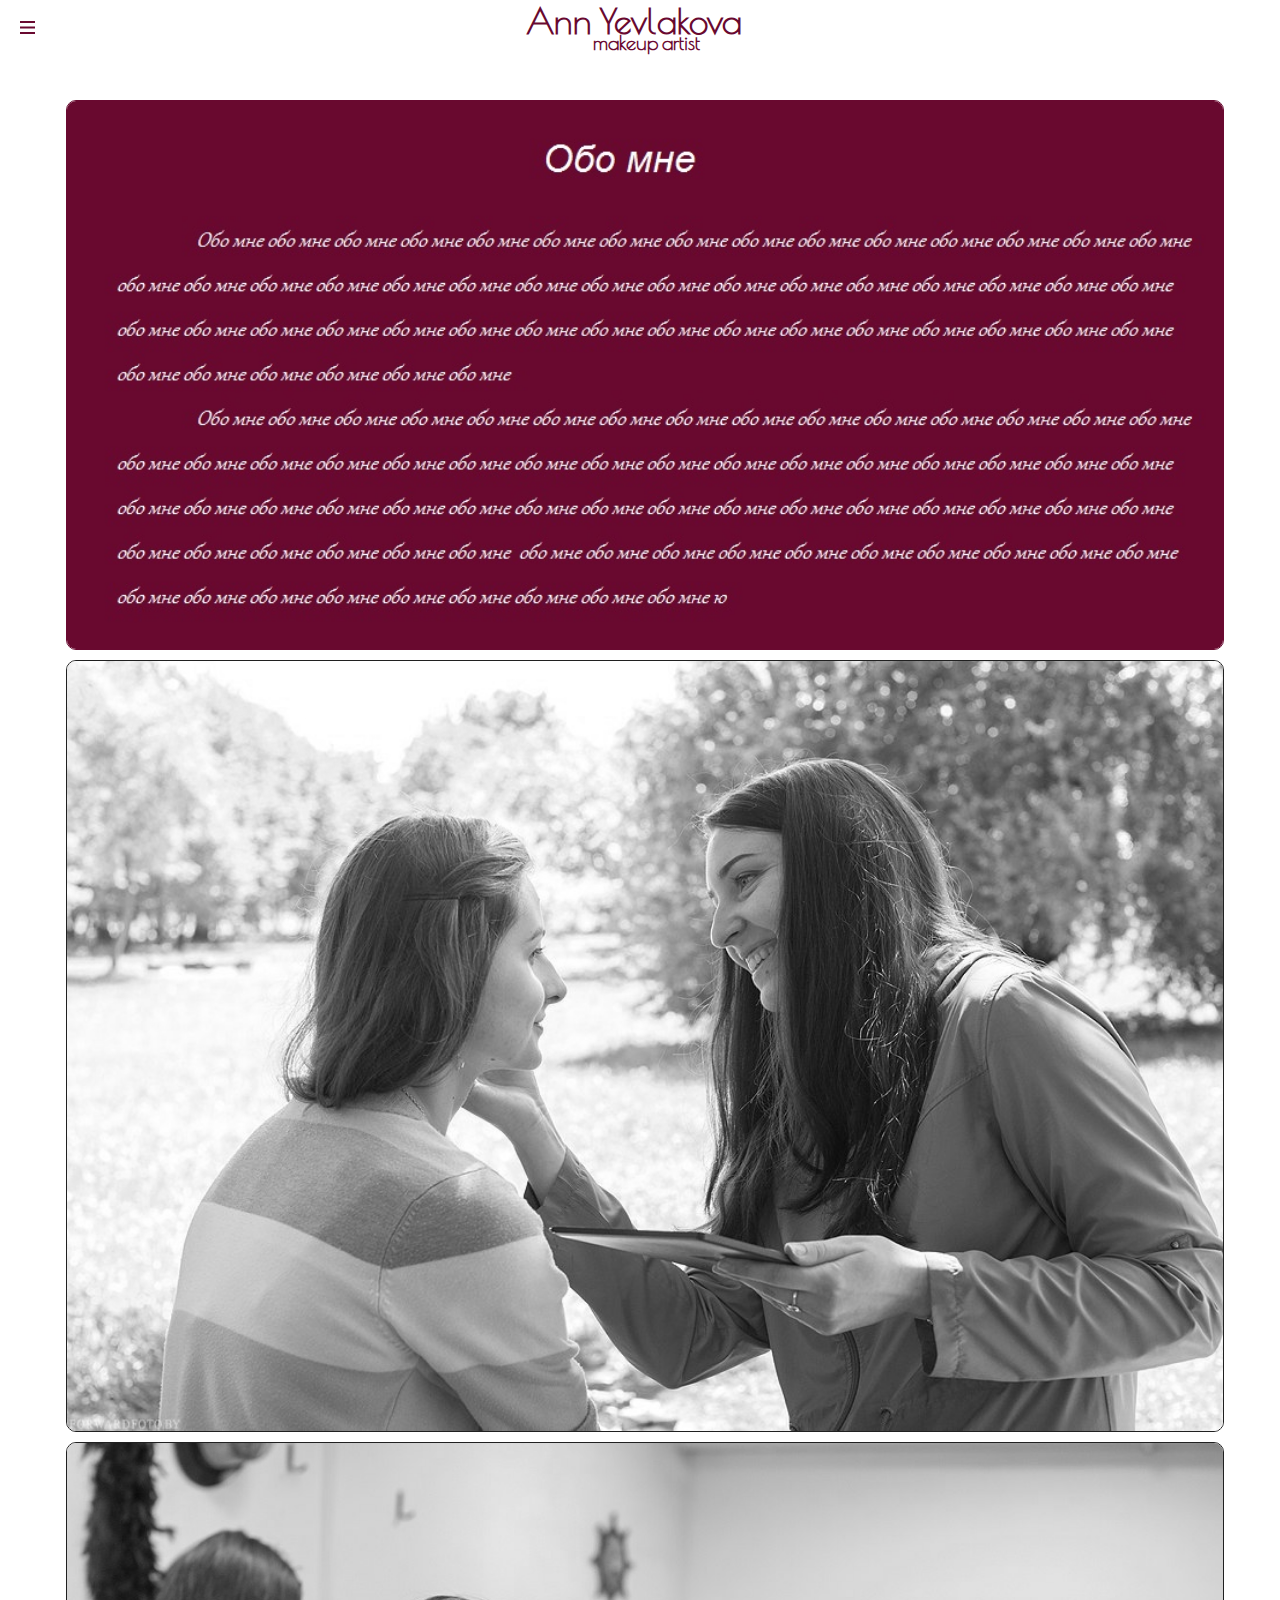
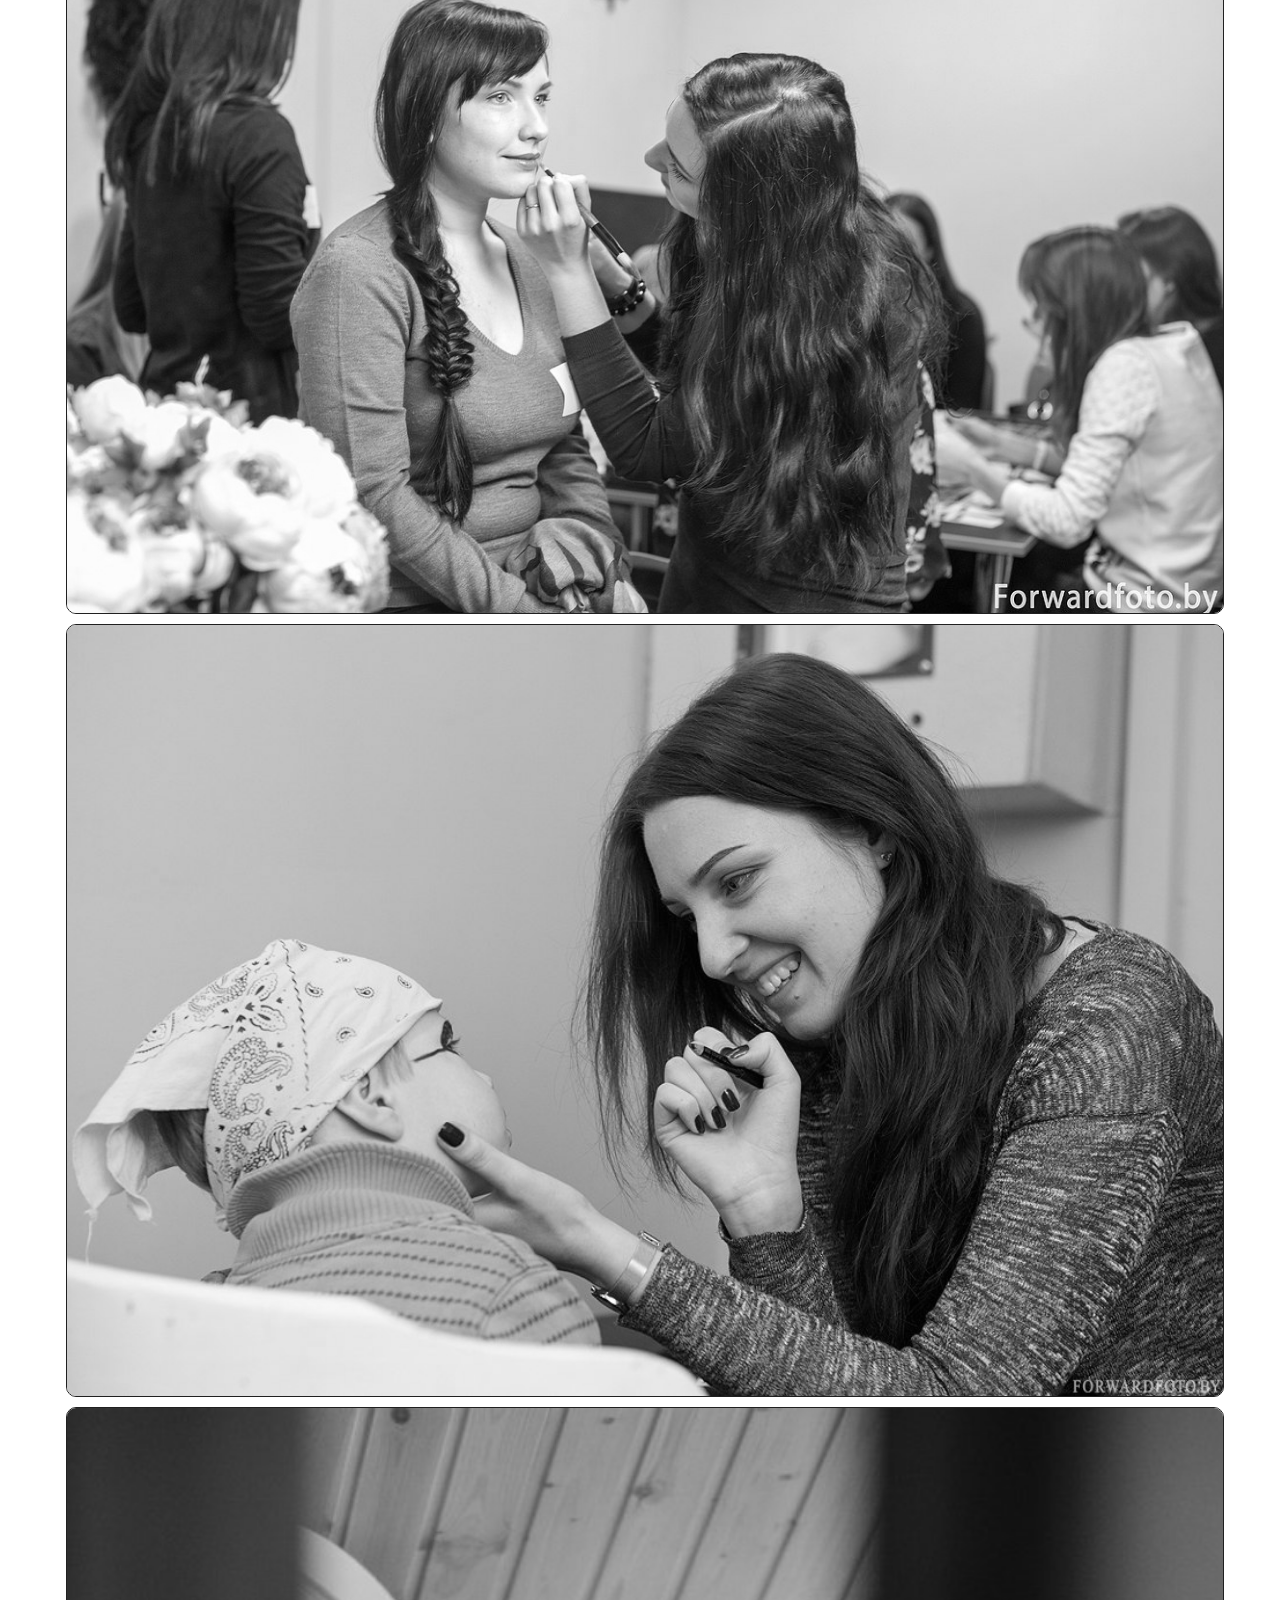
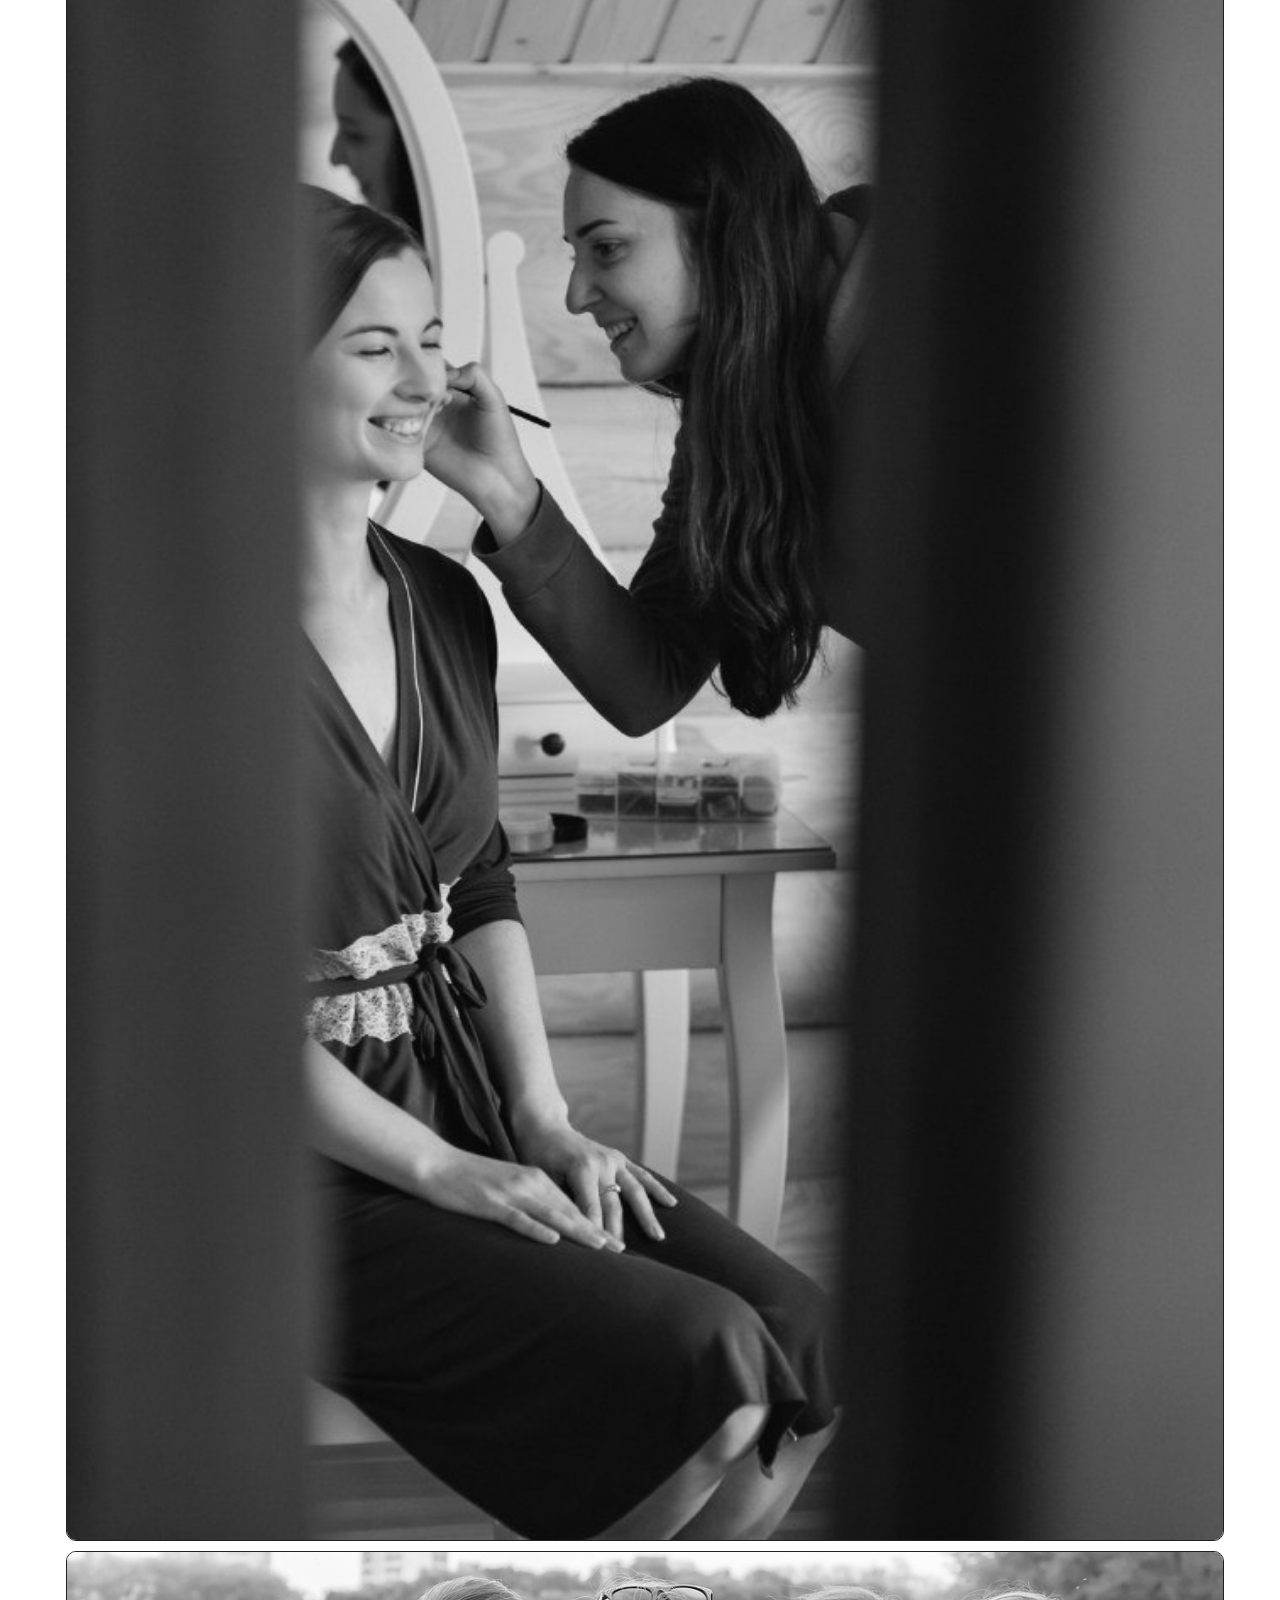
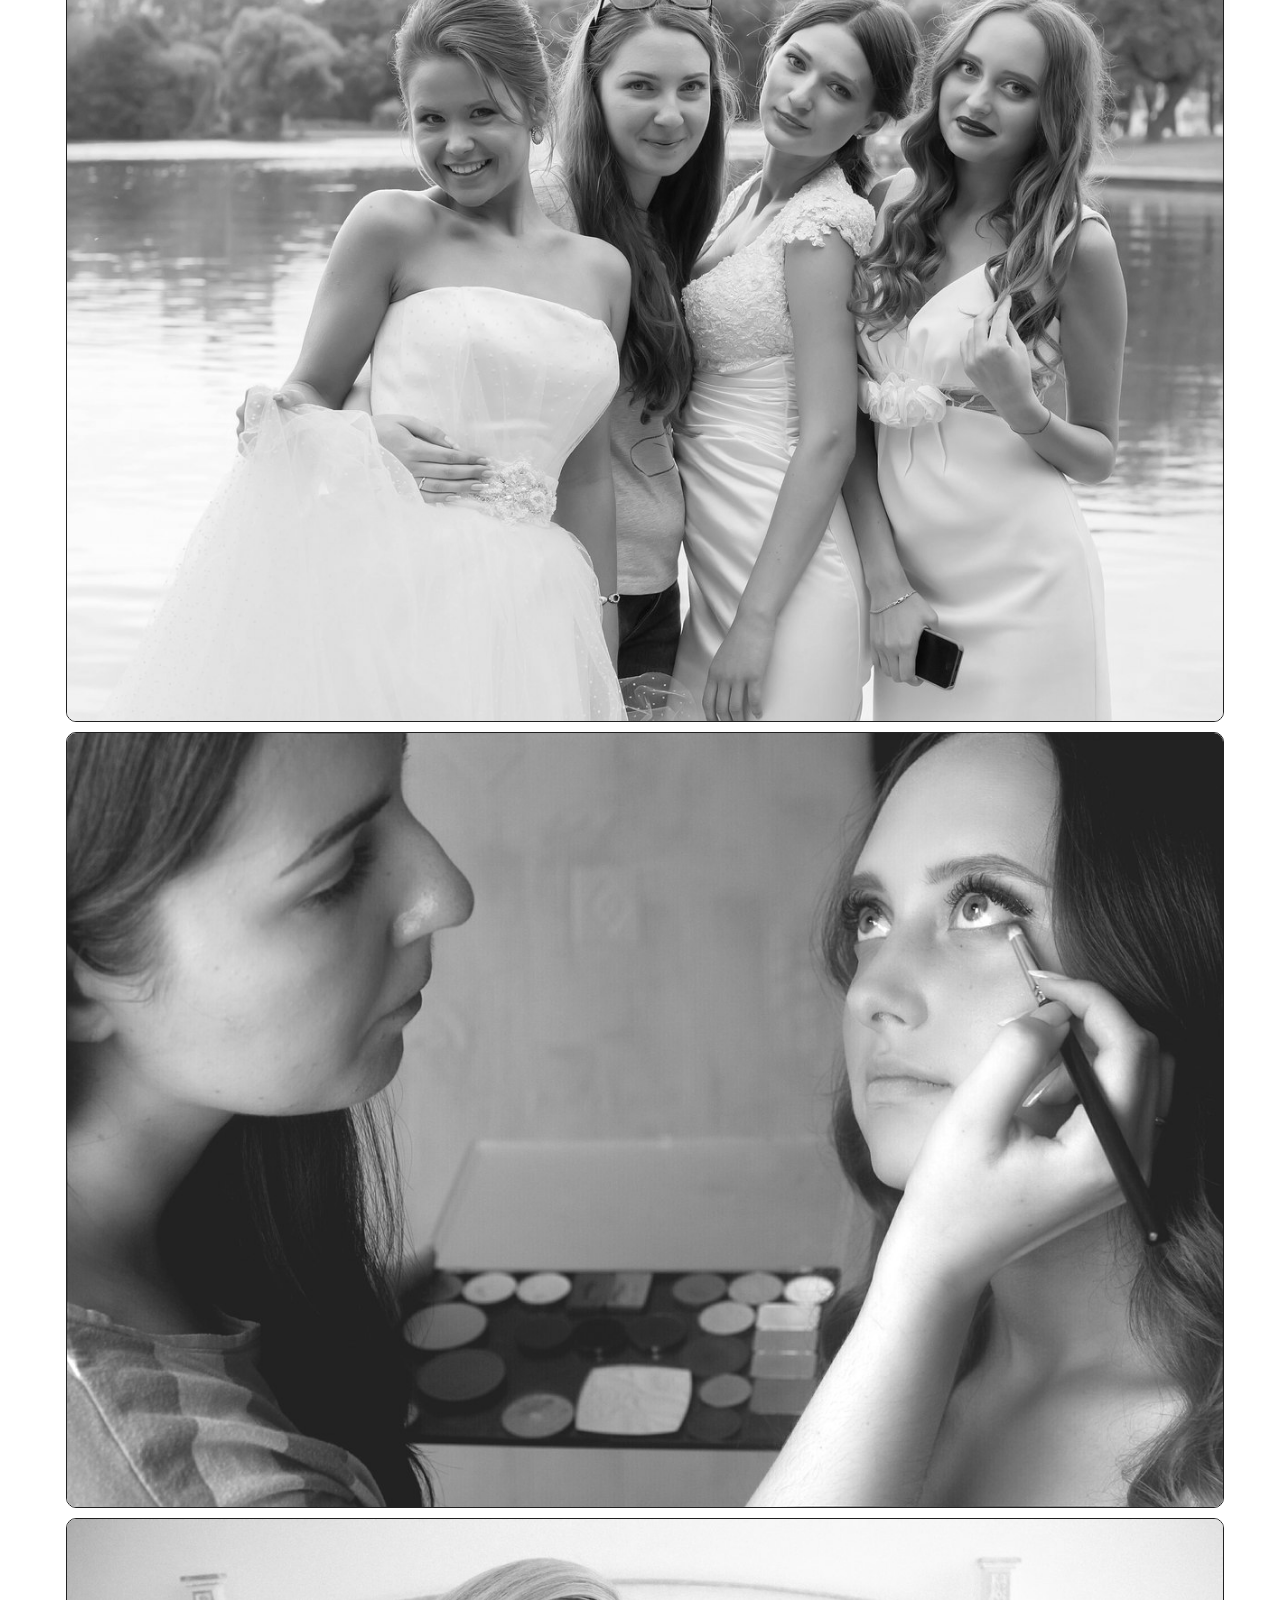
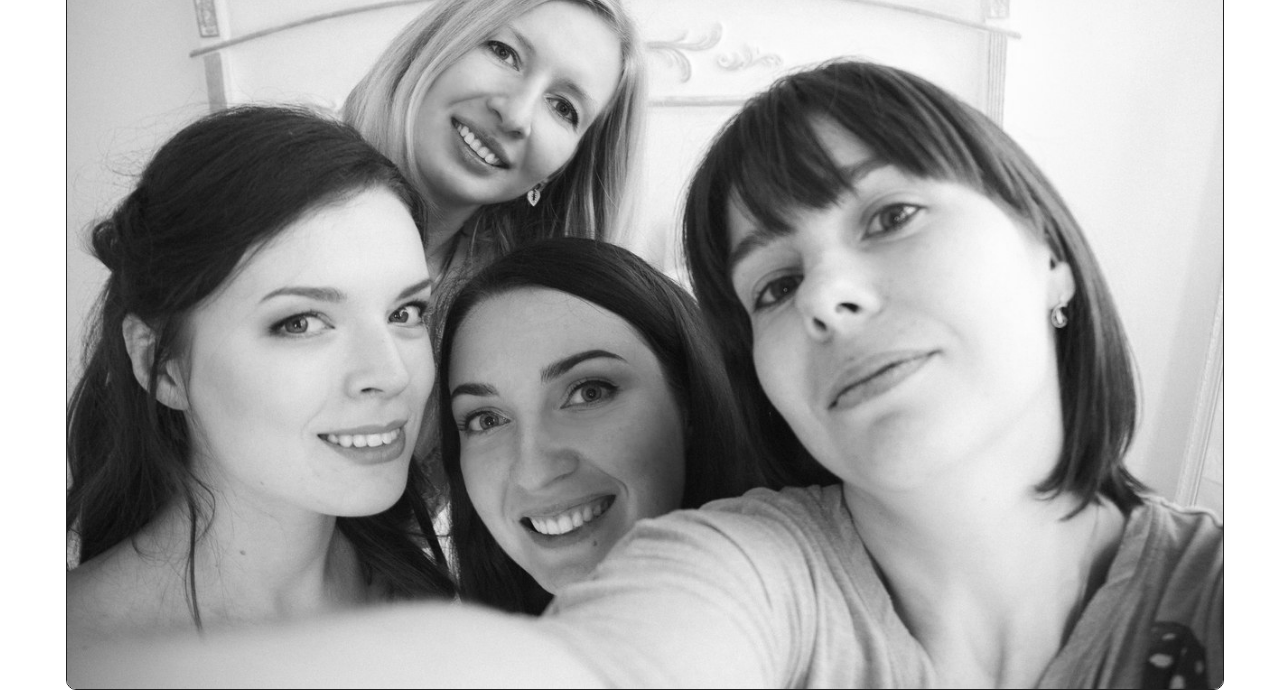
==== aboutMe.html @ bda9d186 "initial commit" ====
<!DOCTYPE html>
<html>
<head>
    <meta charset="utf-8">
    <meta name="viewport" content="width=device-width, initial-scale=1.0"/>
    <title>Ann Yevlakova</title>
    <link rel="stylesheet"  href='css/style.css'> 
    <link rel="stylesheet"  href='css/styleForIndex.css'>
    <script src="https://ajax.googleapis.com/ajax/libs/jquery/3.1.0/jquery.min.js"></script>
    <script src='js/script.js'></script>
    <script src='js/scriptForIndex.js'></script>
    <link href="https://fonts.googleapis.com/css?family=Poiret+One" rel="stylesheet">
</head>
    
<body>
    <section class='colomn-menu hidden'>
        <nav class="menu">
            <li class='menu-portfolio'><a href='portfolio.html'>portfolio</a></li>
            <li class="menu-aboutMe"><a href='aboutMe.html'>about me</a></li>
            <li class="menu-blog"><a href='blog.html'>blog</a></li>
            <li class="menu-contacts"><a href='contact.html'>contacts</a></li>
        </nav>
        <footer class='icons'>
            <a target="_blank" href="https://www.facebook.com/anna.yevlakova"><img class="icon" src="img/fb-icon.png"  class='icons-fb-img'></a>
            <a target="_blank" href="https://www.instagram.com/ann_yevlakova/"><img class="icon"  src="img/ig-icon.png"  class='icons-ig-img'></a> 
            <div class="icon-mail"  data-hint ="email is copied">✉</div>
            <a  target="_blank" href="https://vk.com/id250747600"><img class="icon" src="img/VK-icon.png"  class='icons-vk-img'></a>
        </footer>
    </section>
    
    
    
    <main class='colomn-body'>
        <header class='body-header'>
            <div class="menu-buttons" >
                <div class='open-menu'>
                <svg class='open-menu' width='15px' height='15px'>
                    <line id='open1' x1='0' y1='2' x2='15' y2='2' stroke='#690930' stroke-width='2'/>
                    <line id='open2' x1='0' y1='7.5' x2='15' y2='7.5' stroke='#690930' stroke-width='2'/>
                    <line id='open3' x1='0' y1='13' x2='15' y2='13' stroke='#690930' stroke-width='2'/>
                </svg>
                </div>
                <div class='close-menu'>
                <svg class='close-menu hidden' width='15px' height='15px'>
                    <line id='close1' x1='0' y1='0' x2='15' y2='15' stroke='#690930' stroke-width='2'/>
                    <line id='close2' x1='0' y1='15' x2='15' y2='0' stroke='#690930' stroke-width='2'/>
                </svg>
                </div>
            </div>
            <div class='body-header-name'>
                <div class="name"><a href='index.html'>Ann Yevlakova</a></div>
                <div class="profession"><a href='index.html'>makeup artist</a></div>
            </div>
        </header>
    <section class='main'>
    <div class="aboutMe-conteiner">
        <img class="aboutMe-img main" src="content-img/aboutMe/about.jpg">
        <img class="aboutMe-img" src="content-img/aboutMe/-on_XOtXCeo.jpg">
        <img class="aboutMe-img" src="content-img/aboutMe/7vHUtXOYv1I.jpg">
        <img class="aboutMe-img" src="content-img/aboutMe/AG15Tm33mlI.jpg">
        <img class="aboutMe-img" src="content-img/aboutMe/f_6p09IuvDA.jpg">
        <img class="aboutMe-img" src="content-img/aboutMe/LI4hVpfyekI.jpg">
        <img class="aboutMe-img" src="content-img/aboutMe/LQXNi8FMRZE.jpg">
        <img class="aboutMe-img" src="content-img/aboutMe/yLCxV3Mu4CM.jpg">
    </div>
 </section>
    </main>

 </body>
</html>
---- css/style.css ----
.hidden{display:none}.portfolio-conteiner{width:100%;display:flex;height:2000px}.left-conteiner,.right-conteiner{width:50%;display:flex;flex-direction:column;align-items:center}.portfolio-conteiner img{height:auto;width:95%;margin:5px 0 5px 10px;border-radius:10px;border:1px solid #690930}.bigImg{text-align:center;width:88%;height:88%;z-index:10;position:fixed;top:5%;left:6%;display:flex;padding:1%}.imgPhone{width:88%;height:88%;z-index:5;position:fixed;top:5%;left:6%;border:1px solid #690930;border-radius:2%;padding:1%;background-color:#fff;opacity:.9}.bigImg img{margin:auto;max-height:100%;height:auto;width:100%}.aboutMe-conteiner{width:100%;display:flex;flex-direction:column;margin:5px;align-items:center}.aboutMe-img{width:95%;border:1px solid #690930;border-radius:10px;margin:5px;cursor:pointer}.aboutMe-img:not(:first-child){filter:grayscale(1)}.aboutMe-conteiner img:hover{filter:grayscale(0);cursor:pointer}.boxAboutMe{width:94%;min-height:30%;height:auto;border:1px solid #690930;border-radius:10px;background-color:#000;position:absolute;top:5%;left:3%;z-index:10;word-wrap:normal;padding:5px;opacity:.8;text-indent:5px;color:#fff}.blog-container{position:relative;width:100%;height:100%;margin:0;display:flex;list-style:none;-webkit-padding-start:0!important;flex-wrap:wrap}.blog{width:21%;height:auto;margin:1% 1% auto;padding:1%;border-bottom:1px solid #690930;display:flex;flex-direction:column}.avatar{width:100%;height:auto;margin:5px 0;cursor:pointer}.share{width:15px;height:15px}h2{font-size:13px;text-align:center;margin:0 0 5px}.date{margin-bottom:5px;width:100%;text-align:center;font-size:10px}.postField{width:100%;height:100%;background-color:#fff;opacity:.7;position:absolute;z-index:5;top:0;left:0}.postBox{width:90%;height:100%;display:flex;position:absolute;z-index:10;top:2%;left:5%}.img{width:29%;height:auto;margin-right:1%;margin-bottom:auto;z-index:10}.post{margin-right:.5%;padding:5px;opacity:.9;width:69%;height:auto;background-color:#fff;color:#3a051b;z-index:10;border:1px solid #690930;border-radius:10px;font-size:12px;margin-bottom:1%}.postBox .close-menu{position:absolute;right:-2%;top:1%;height:2%;cursor:pointer;z-index:20}.ya-share2{width:auto;height:5%;margin-left:auto}.contacts{width:100%;height:100%;display:flex;color:#690930;font-family:Hind,sans-serif;font-size:13px}.contact-data{width:46%;height:100%;display:flex;flex-direction:column;margin:1% auto}.contactinfo .icon{width:25px;height:25px;display:inline-block;font-size:35px}.contactinfo .icons,p{width:auto;margin:0}forma{display:flex;flex-direction:column;width:46%;height:auto;margin:auto}.input,.note{margin:5px 0;border:1px solid #fcdbe8;min-height:15px;color:#690930}.note{border:none;text-align:center}.message{height:40%;min-height:20px}.button{cursor:pointer;margin-bottom:10%;background-color:#fcdbe8}.correct,.submit{cursor:pointer;margin-bottom:10%;background-color:#fcdbe8;position:absolute;bottom:10%}.submit{right:15%}.correct{right:20%}.input::-webkit-input-placeholder{padding-left:10px;color:#690930}.letter{background-color:#fff;width:70%;height:50%;border:1px solid #690930;border-radius:10px;padding:5px;position:absolute;top:20%;left:15%}.letterField{background-color:#fff;opacity:.8;width:100%;height:100%;position:absolute;top:0;left:0}.alert{position:absolute;width:40%;top:50%;left:30%;padding:15px;border:1px solid #690930;border-radius:4px;color:#690930;background-color:#fff}@media screen and (max-width:768px){.boxAboutMe{font-size:13px}.correct,.submit{font-size:16px;right:25%;bottom:5%}.submit{right:15%}.alert{font-size:13px}}@media screen and (max-width:480px){.boxAboutMe{font-size:10px}.postBox{display:block}.img{margin-left:25%;width:50%}.post{width:100%;margin-top:1%}.blog{width:45%;font-size:13px}.date{font-size:7px}.contacts{font-size:10px;flex-direction:column}.contact-data,forma{height:48%;width:90%}.contactinfo .icon{width:15px;height:15px;font-size:20px}.correct,.submit{font-size:12px;right:15%;bottom:10%}.submit{bottom:5%}.alert{font-size:7px}}
---- css/styleForIndex.css ----
body{width:100%;height:100%;font-family:Hind,sans-serif;display:flex;justify-content:space-between;margin:0}.colomn-menu{max-width:150px;width:0;height:100%;background-color:#690930;display:flex;flex-direction:column;justify-content:flex-start;position:fixed}.colomn-body{width:100%;height:100%;display:flex;flex-direction:column;align-items:center;position:absolute;top:0;left:0;bottom:0;right:0}.hidden{display:none}.menu{width:100%;height:auto;list-style:none;padding:0;color:#fff;margin-top:5px}.menu li{text-align:center;margin:5px 0 0;cursor:pointer}.menu li a{text-decoration:none;color:#fff}.menu li:hover{font-size:20px;cursor:pointer}.colomn-menu .icons{width:100%;height:30px;display:flex;justify-content:space-around;margin:auto 0 10px}.colomn-menu .icon{width:20px;height:20px;margin:5px 0 0}.colomn-menu .icon-mail{color:#fff;font-size:25px;vertical-align:middle;line-height:30px}.colomn-menu .icon-mail:hover,.colomn-menu .icon:hover{width:25px;height:25px;font-size:30px;line-height:35px;cursor:pointer}.close-menu,.open-menu{cursor:pointer}.body-header{width:100%;height:10%;display:flex;position:relative}.menu-buttons{width:3%;height:15px;position:absolute;top:20px;left:20px}.body-header-name{width:95%;height:100%;display:inline-flex;flex-direction:column;font-family:'Poiret One',cursive;font-weight:bolder;color:#690930;text-align:center;margin-left:3%}.body-header-name a{text-decoration:none;color:#690930}.body-header .name{height:auto;width:40%;font-size:35px;margin-left:29%;cursor:pointer}.profession{height:auto;width:20%;cursor:pointer;font-size:20px;margin-left:40%;margin-top:-10px}.main{position:relative;width:95%;height:90%}.upButton{padding:3px 0;font-size:20px;color:#690930;background-color:#fff;box-shadow:3px 3px 10px #000;border-radius:5px;width:30px;height:24px;border:1px solid #690930;position:fixed;bottom:20px;right:20px;z-index:10;text-align:center;vertical-align:baseline}.item img{width:30%;height:auto}.item{padding-right:.5%}@keyframes rotate{100%{transform-origin:center center;transform:rotate(360deg)}}@keyframes hidden{100%{opacity:0}}@keyframes riseWidthMenu{100%{width:15%}}@keyframes riseWidthBody{0%{left:15%;width:85%}50%{left:9%;width:91%}100%{left:0;width:100%}}@keyframes fallWidthMenu{0%{width:15%}50%{width:9%}100%{width:0}}@keyframes fallWidthBody{100%{left:15%;width:85%}}.openIconMove #open1{transform:rotate(90deg);transition-duration:1s}.openIconMove #open3{transform:rotate(-90deg);transition-duration:1s}.openIconMove #open2{animation-name:hidden;animation-duration:1s;animation-fill-mode:forwards}.closeIconMove #close1,.closeIconMove #close2{animation-name:rotate;animation-duration:.2s;animation-fill-mode:forwards;animation-iteration-count:3}.openMenu{animation-name:riseWidthMenu;animation-duration:1s;animation-fill-mode:forwards;animation-timing-function:ease-in}.fallBody{animation-name:fallWidthBody;animation-duration:1s;animation-fill-mode:forwards;animation-timing-function:ease-in}.closeMenu{animation-name:fallWidthMenu;animation-duration:1s;animation-fill-mode:forwards;animation-timing-function:ease-in}.riseBody{animation-name:riseWidthBody;animation-duration:1s;animation-fill-mode:forwards;animation-timing-function:ease-in}@media screen and (max-width:768px){.thumbelina li{width:47%}.body-header{min-height:35px}.body-header .name{font-size:25px}.profession{font-size:15px}.colomn-menu .icons{flex-direction:column;height:auto;align-items:center}}@media screen and (max-width:480px){.body-header .name{width:50%;margin-left:25%;font-size:20px}.menu li{font-size:12px}.menu li:hover{font-size:15px}.profession{width:30%;margin-top:0;font-size:10px;margin-left:35%}}
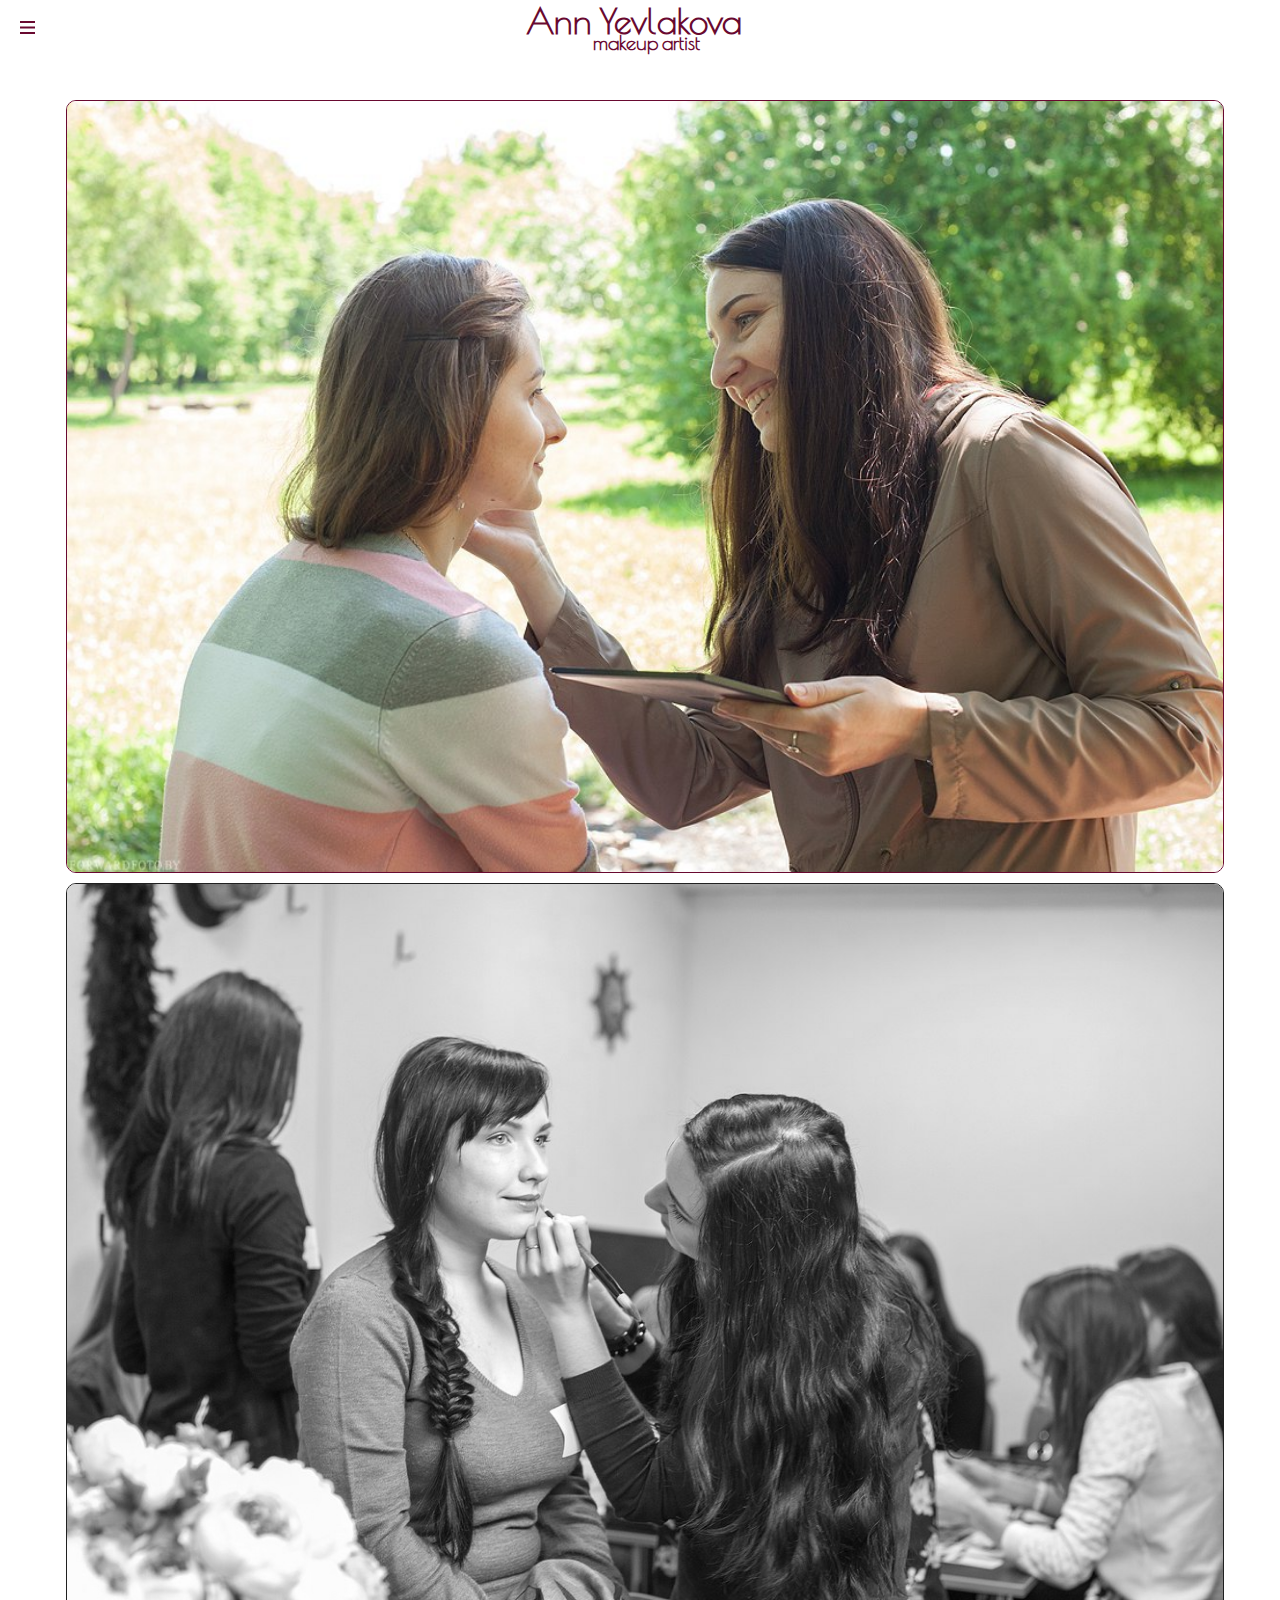
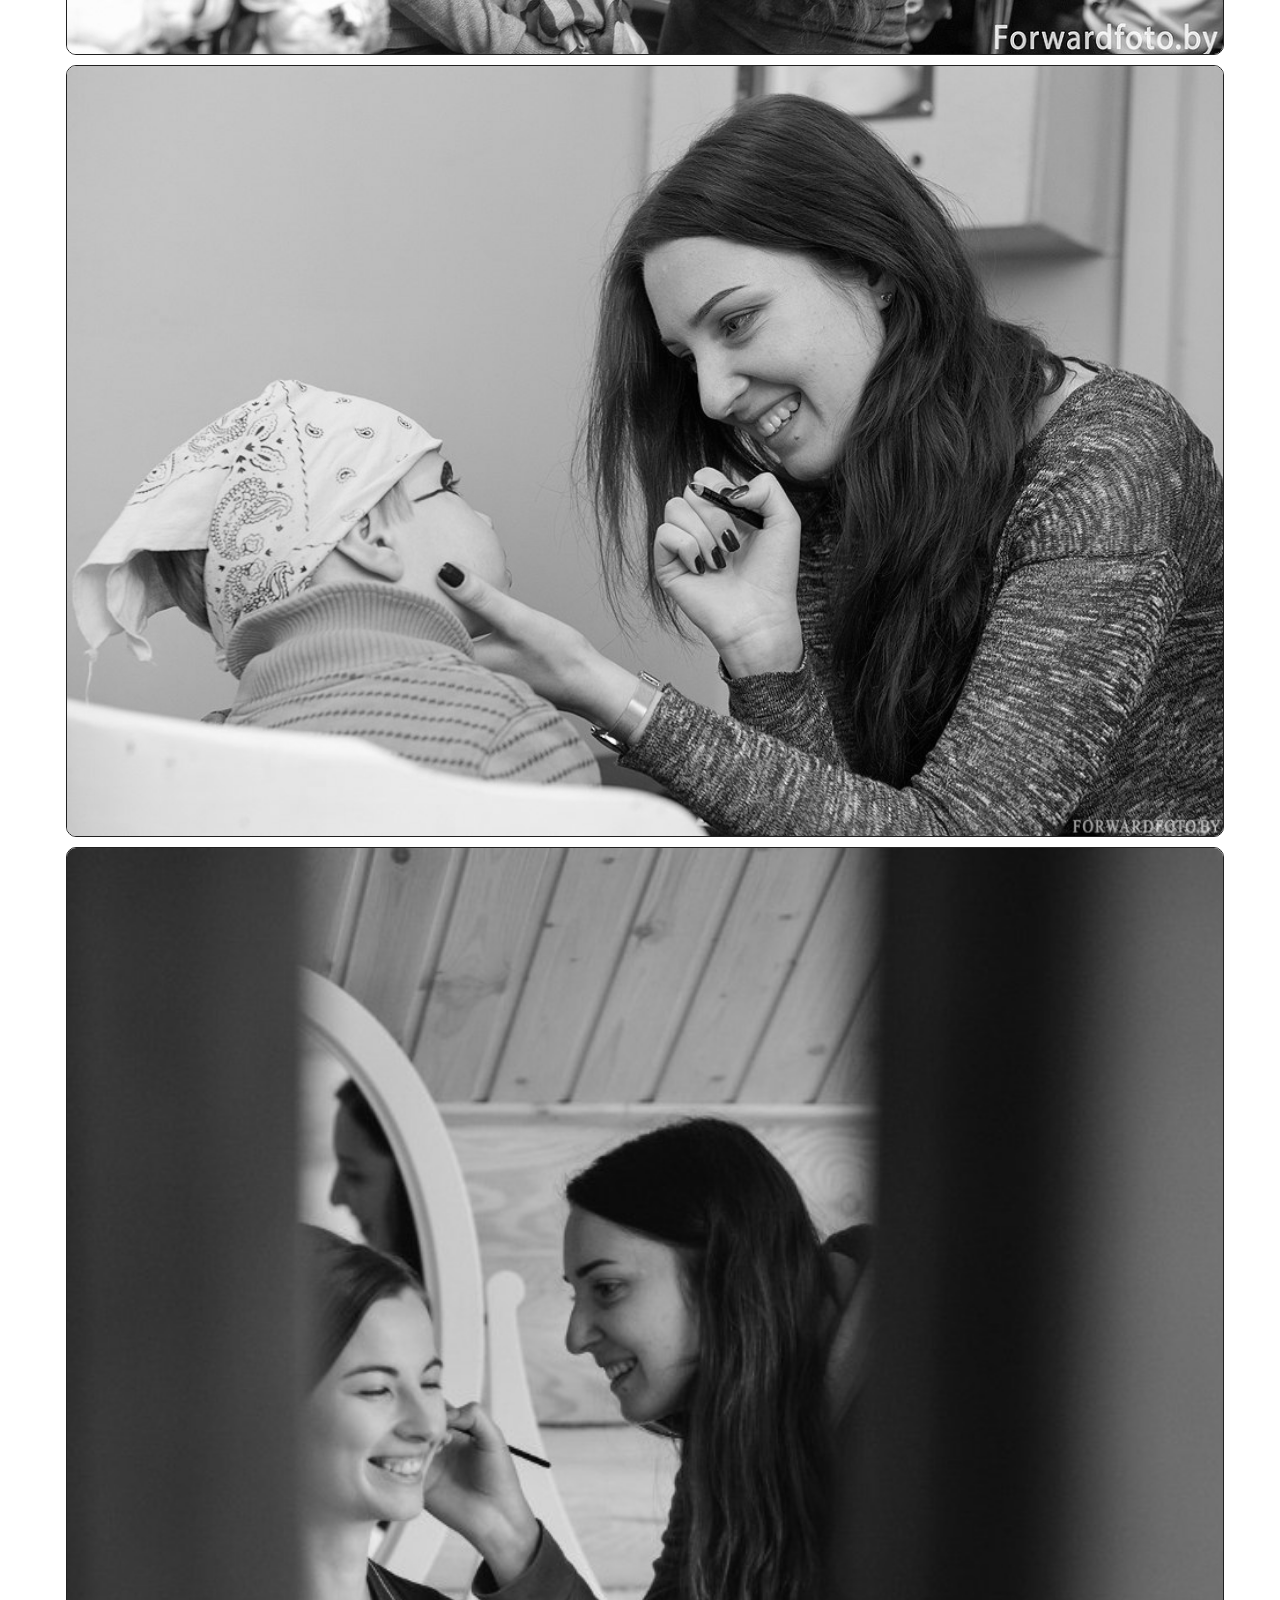
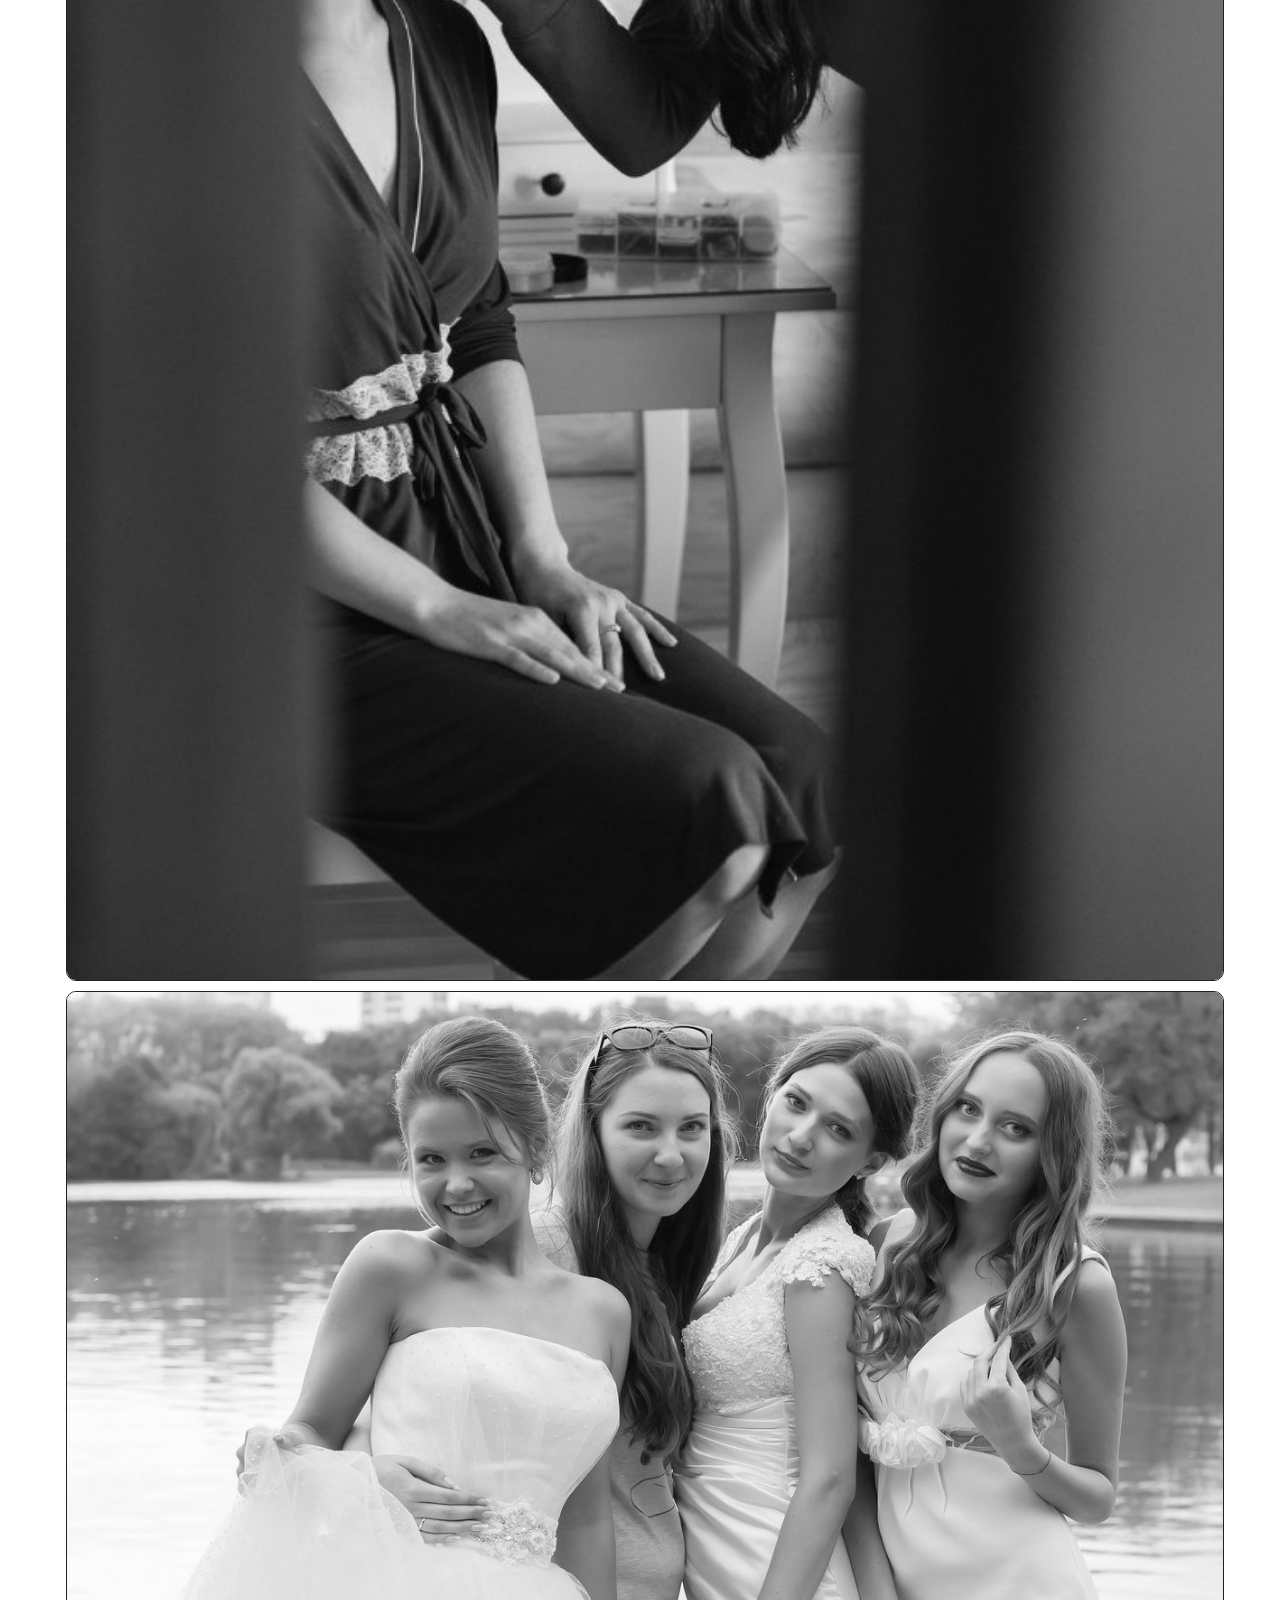
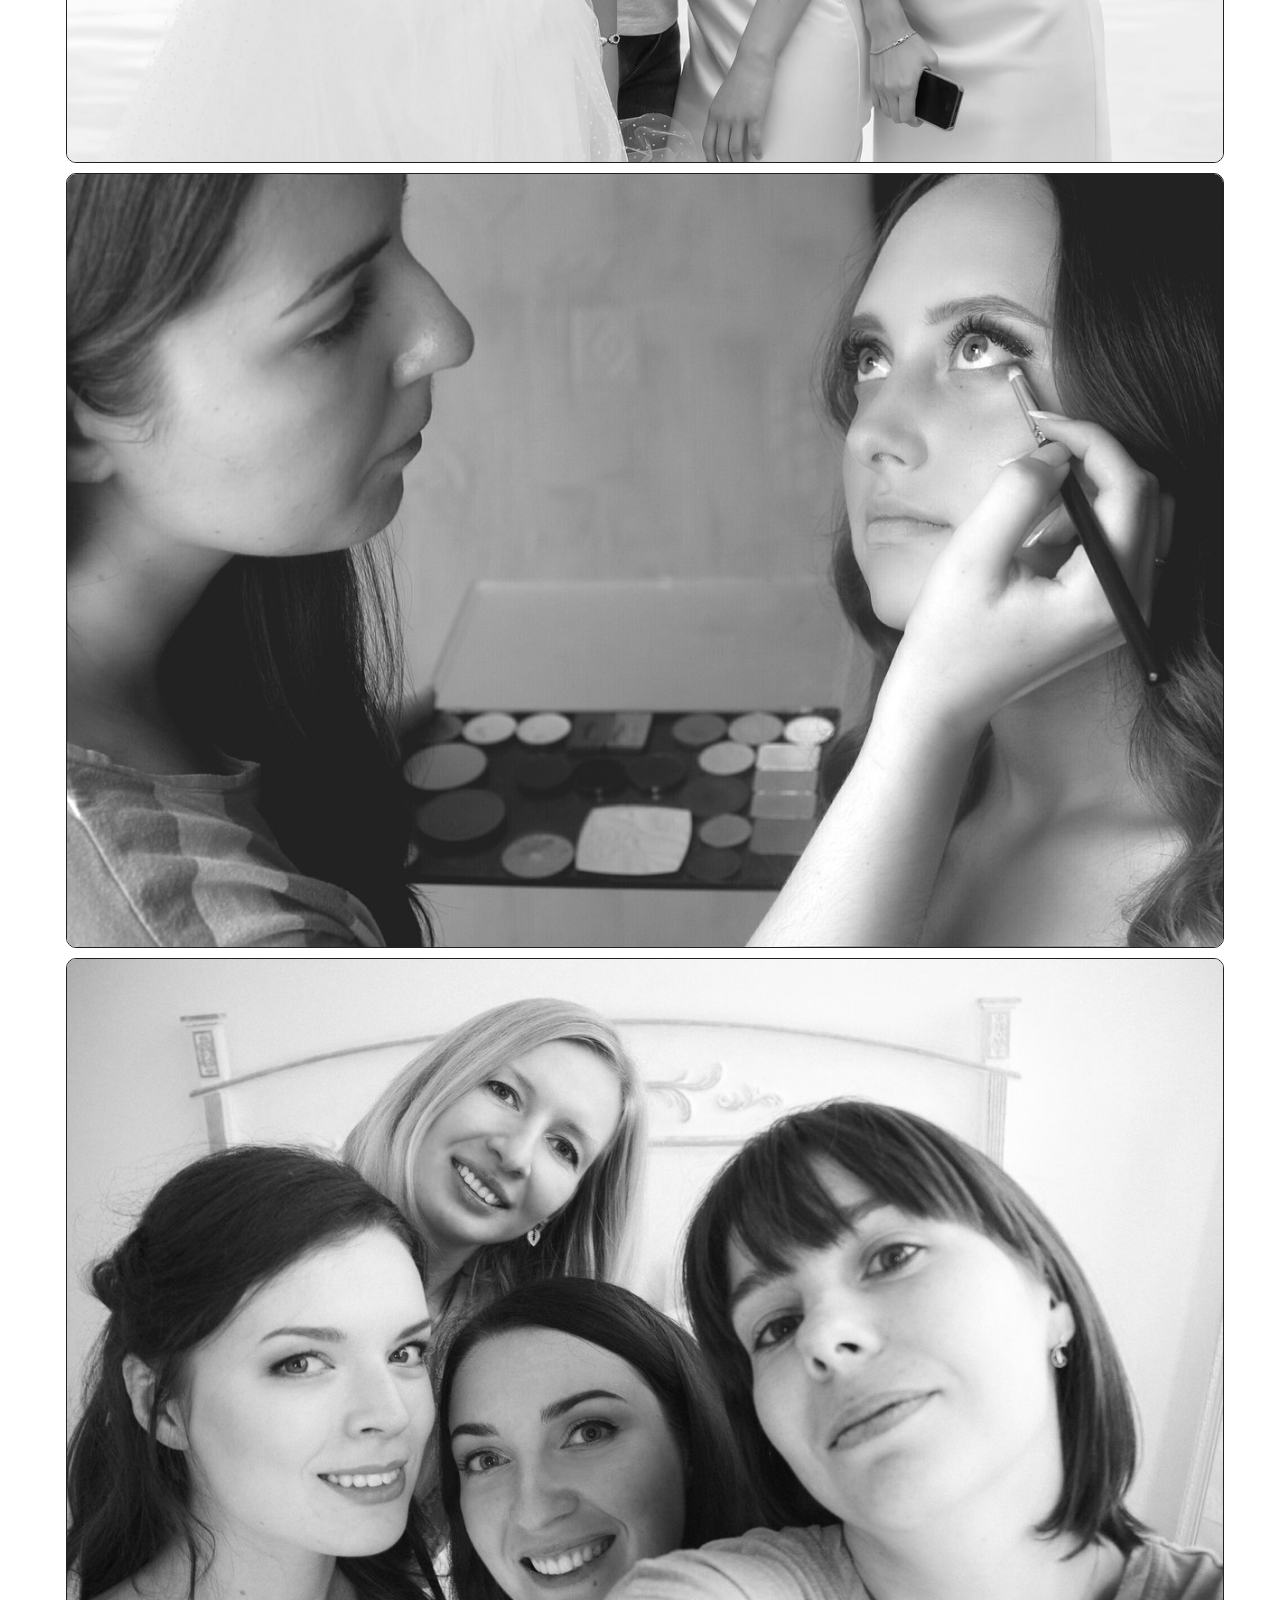
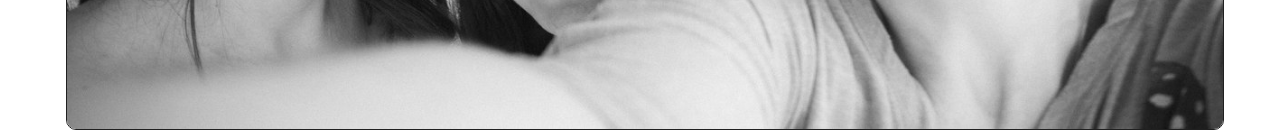
==== commit 4a8c52b8: "hidden about-me img" ====
--- a/aboutMe.html
+++ b/aboutMe.html
@@ -54,7 +54,7 @@
         </header>
     <section class='main'>
     <div class="aboutMe-conteiner">
-        <img class="aboutMe-img main" src="content-img/aboutMe/about.jpg">
+        <!--img class="aboutMe-img main" src="content-img/aboutMe/about.jpg"-->
         <img class="aboutMe-img" src="content-img/aboutMe/-on_XOtXCeo.jpg">
         <img class="aboutMe-img" src="content-img/aboutMe/7vHUtXOYv1I.jpg">
         <img class="aboutMe-img" src="content-img/aboutMe/AG15Tm33mlI.jpg">
@@ -67,4 +67,4 @@
     </main>
 
  </body>
-</html>+</html>
